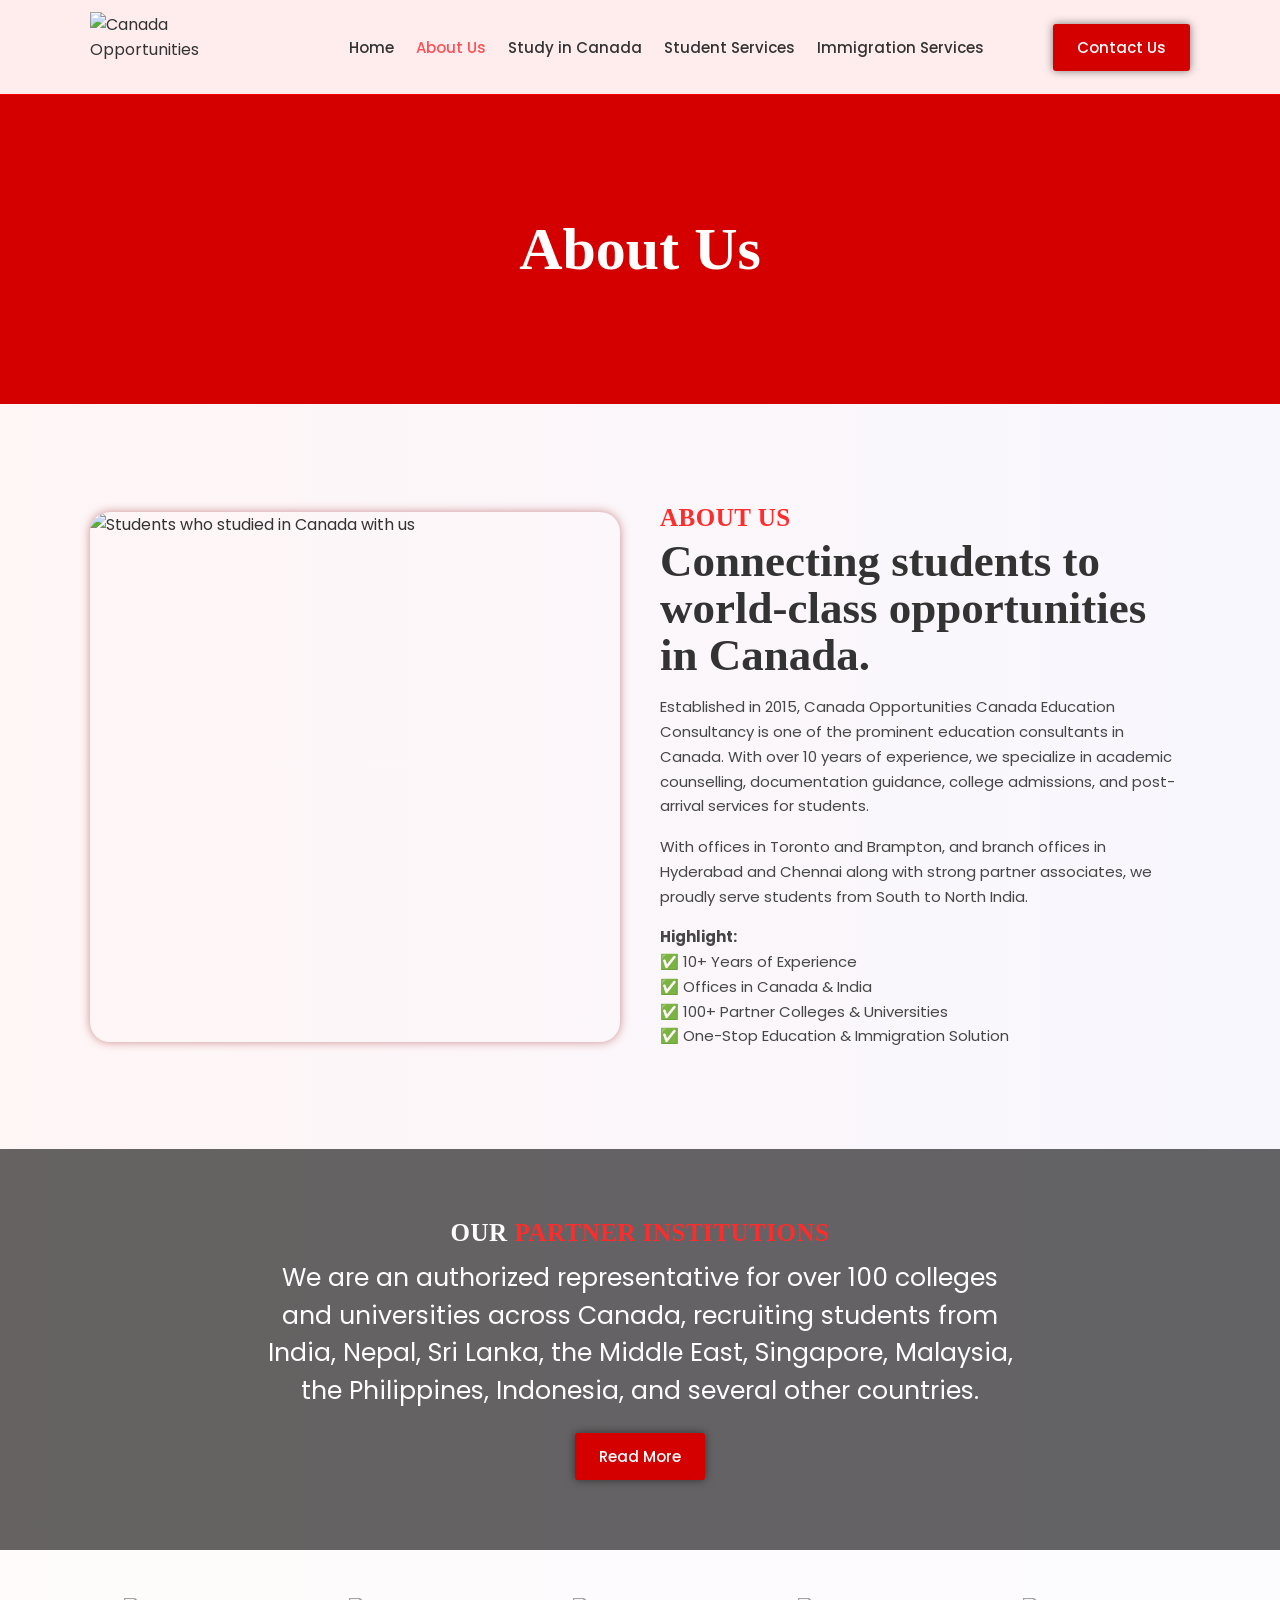
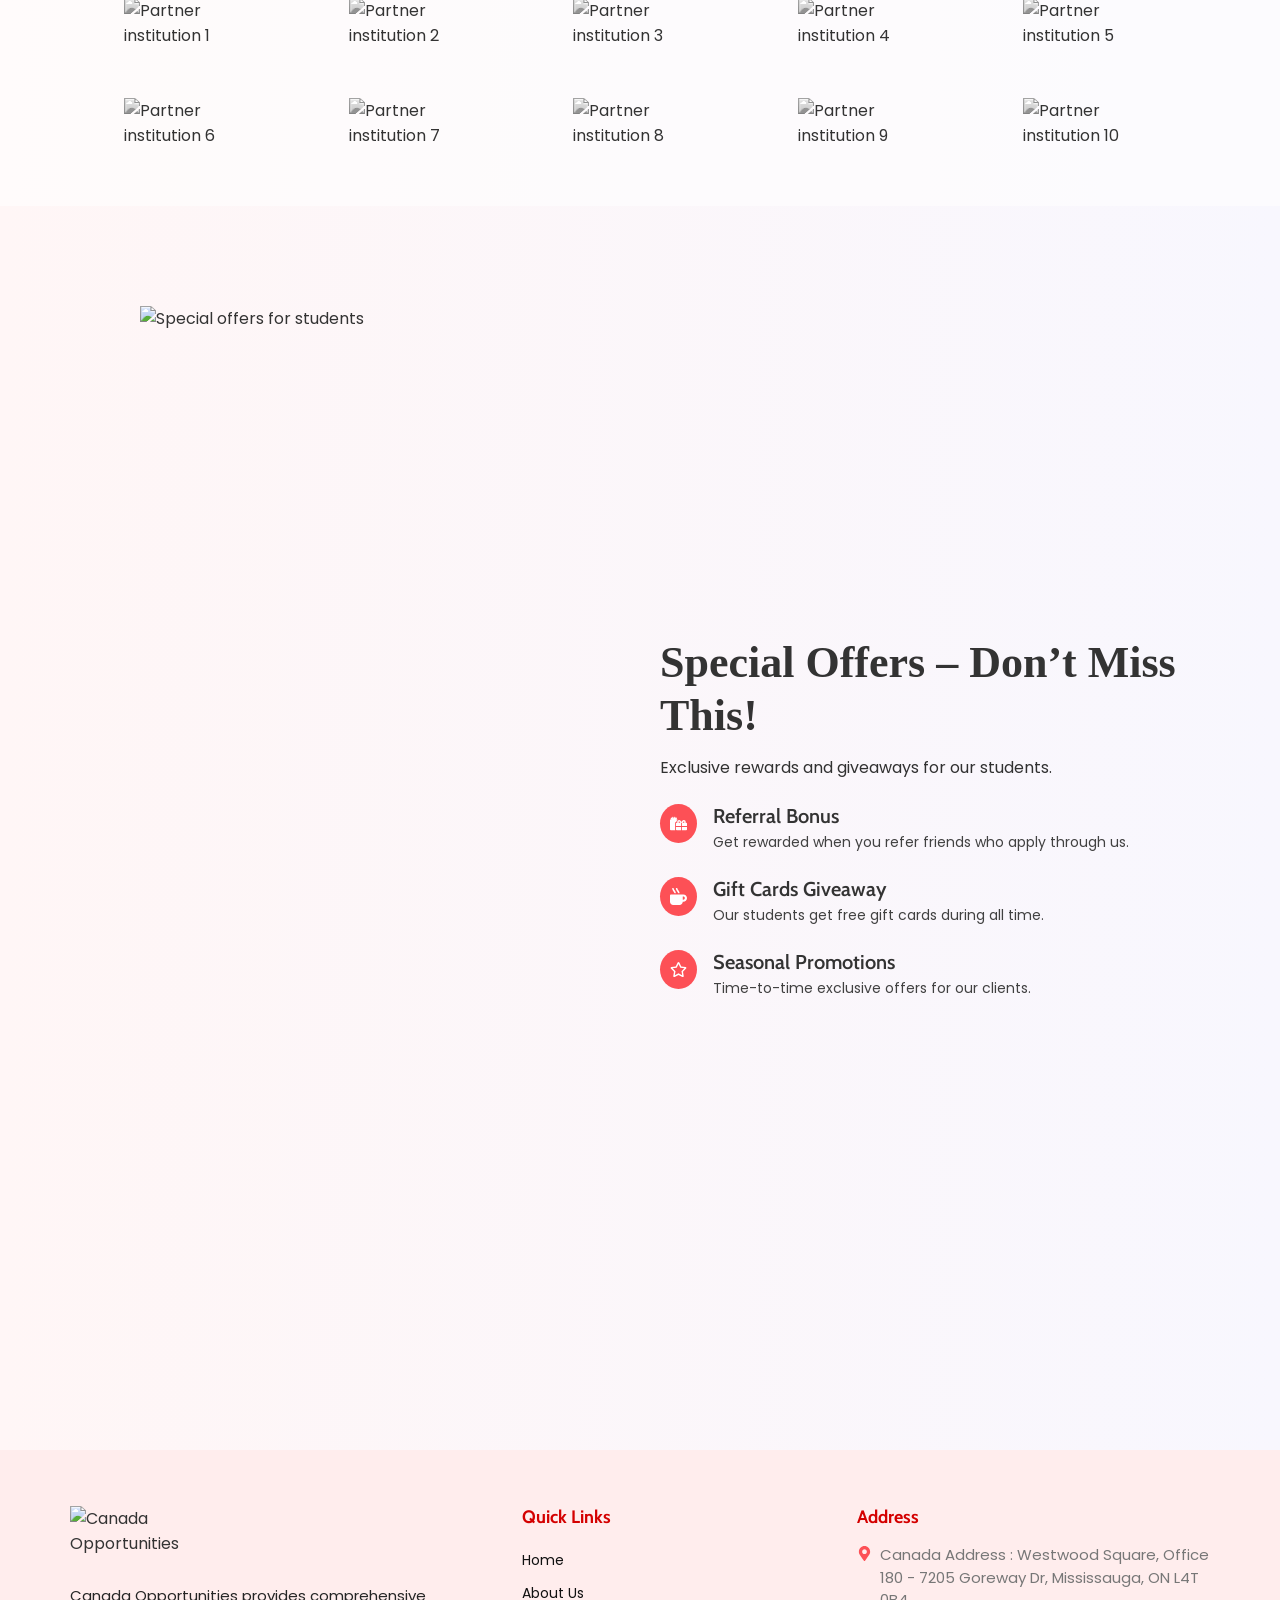
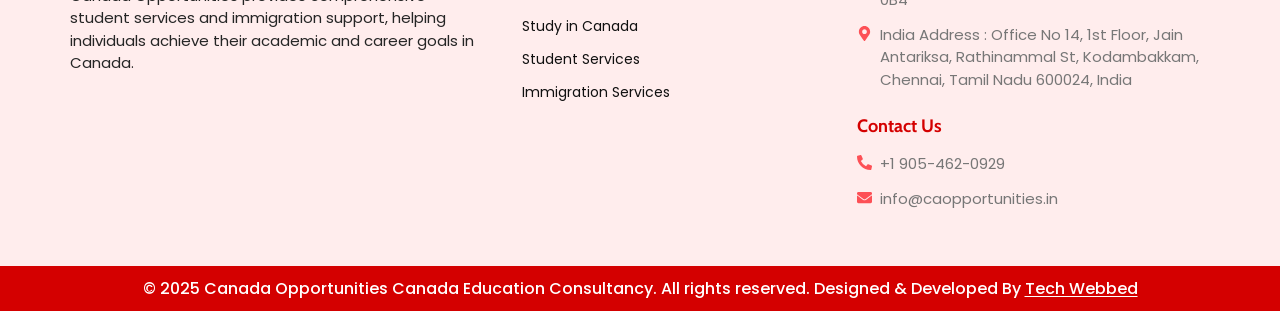
==== about-us.html @ 2dc30361 "Add files via upload" ====
<!doctype html>
<html lang="en">
<head>
<meta charset="UTF-8" />
<meta name="viewport" content="width=device-width, initial-scale=1" />
<title>About Us – Canada Opportunities</title>
<meta name="description" content="Established in 2015, Canada Opportunities is a prominent Canada education consultancy with offices in Toronto, Brampton, Hyderabad and Chennai." />
<link rel="icon" href="images/favicon-192.png" />
<link rel="preconnect" href="https://fonts.googleapis.com" />
<link rel="preconnect" href="https://fonts.gstatic.com" crossorigin />
<link href="https://fonts.googleapis.com/css2?family=Poppins:wght@300;400;500;600;700&family=Cabin:wght@400;500;600;700&family=Archivo:wght@400;500;600;700&display=swap" rel="stylesheet" />
<link rel="stylesheet" href="styles.css" />
</head>
<body>
<header class="site-header">
  <div class="container">
    <a href="index.html" class="logo">
      <img src="images/logo.png" alt="Canada Opportunities" width="190" height="70" />
    </a>
    <nav class="main-nav">
      <ul>
        <li><a href="index.html" class="">Home</a></li>
<li><a href="about-us.html" class=" active">About Us</a></li>
<li><a href="study-abroad.html" class="">Study in Canada</a></li>
<li><a href="student-services.html" class="">Student Services</a></li>
<li><a href="immigration-services.html" class="">Immigration Services</a></li>
      </ul>
    </nav>
    <a href="contact-us.html" class="btn-primary header-cta">Contact Us</a>
    <button class="menu-toggle" aria-label="Toggle menu">
      <span></span><span></span><span></span>
    </button>
  </div>
  <nav class="mobile-nav">
    <ul>
      <li><a href="index.html" class="">Home</a></li>
<li><a href="about-us.html" class=" active">About Us</a></li>
<li><a href="study-abroad.html" class="">Study in Canada</a></li>
<li><a href="student-services.html" class="">Student Services</a></li>
<li><a href="immigration-services.html" class="">Immigration Services</a></li>
      <li><a href="contact-us.html" class="btn-primary">Contact Us</a></li>
    </ul>
  </nav>
</header>
<main>
<section class="page-hero"><h1>About Us</h1></section><section class="about-section">
  <div class="container about-grid">
    <figure>
      <img src="images/about.webp" alt="Students who studied in Canada with us" width="960" height="960" />
    </figure>
    <div>
      <p class="section-heading-eyebrow">About Us</p>
      <h2 class="section-heading-title">Connecting students to world-class opportunities in Canada.</h2>
      <p class="body">Established in 2015, Canada Opportunities Canada Education Consultancy is one of the prominent education consultants in Canada. With over 10 years of experience, we specialize in academic counselling, documentation guidance, college admissions, and post-arrival services for students.</p>
      <p class="body">With offices in Toronto and Brampton, and branch offices in Hyderabad and Chennai along with strong partner associates, we proudly serve students from South to North India.</p>
      <p class="body"><strong>Highlight:</strong><br />
      &#9989; 10+ Years of Experience<br />
      &#9989; Offices in Canada &amp; India<br />
      &#9989; 100+ Partner Colleges &amp; Universities<br />
      &#9989; One-Stop Education &amp; Immigration Solution</p>
    </div>
  </div>
</section><section class="partners-section">
  <div class="container">
    <h2>Our <span>Partner Institutions</span></h2>
    <p>We are an authorized representative for over 100 colleges and universities across Canada, recruiting students from India, Nepal, Sri Lanka, the Middle East, Singapore, Malaysia, the Philippines, Indonesia, and several other countries.</p>
    <a href="student-services.html" class="btn-primary">Read More</a>
  </div>
</section><section class="partner-logos">
  <div class="container grid">
    <div class="logo-cell"><img src="images/partner-1.png" alt="Partner institution 1" width="200" height="90" loading="lazy" /></div>
    <div class="logo-cell"><img src="images/partner-2.png" alt="Partner institution 2" width="200" height="90" loading="lazy" /></div>
    <div class="logo-cell"><img src="images/partner-3.png" alt="Partner institution 3" width="200" height="90" loading="lazy" /></div>
    <div class="logo-cell"><img src="images/partner-4.png" alt="Partner institution 4" width="200" height="90" loading="lazy" /></div>
    <div class="logo-cell"><img src="images/partner-5.png" alt="Partner institution 5" width="200" height="90" loading="lazy" /></div>
    <div class="logo-cell"><img src="images/partner-6.png" alt="Partner institution 6" width="200" height="90" loading="lazy" /></div>
    <div class="logo-cell"><img src="images/partner-7.png" alt="Partner institution 7" width="200" height="90" loading="lazy" /></div>
    <div class="logo-cell"><img src="images/partner-8.png" alt="Partner institution 8" width="200" height="90" loading="lazy" /></div>
    <div class="logo-cell"><img src="images/partner-9.png" alt="Partner institution 9" width="200" height="90" loading="lazy" /></div>
    <div class="logo-cell"><img src="images/partner-10.png" alt="Partner institution 10" width="200" height="90" loading="lazy" /></div>
  </div>
</section><section class="offers-section">
  <div class="container offers-grid">
    <figure>
      <img src="images/offers.webp" alt="Special offers for students" width="1024" height="1024" loading="lazy" />
    </figure>
    <div>
      <h2>Special Offers &ndash; Don&rsquo;t Miss This!</h2>
      <p class="lead">Exclusive rewards and giveaways for our students.</p>
      <div class="offer-list">
        <div class="offer-item">
          <span class="icon"><svg viewBox="0 0 640 512"><path d="M240.6 194.1c1.9-30.8 17.3-61.2 44-79.8C279.4 103.5 268.7 96 256 96h-29.4l30.7-22c7.2-5.1 8.9-15.1 3.7-22.3l-9.3-13c-5.1-7.2-15.1-8.9-22.3-3.7l-32 22.9 11.5-30.6c3.1-8.3-1.1-17.5-9.4-20.6l-15-5.6c-8.3-3.1-17.5 1.1-20.6 9.4l-19.9 53-19.9-53.1C121 2.1 111.8-2.1 103.5 1l-15 5.6C80.2 9.7 76 19 79.2 27.2l11.5 30.6L58.6 35c-7.2-5.1-17.2-3.5-22.3 3.7l-9.3 13c-5.1 7.2-3.5 17.2 3.7 22.3l30.7 22H32c-17.7 0-32 14.3-32 32v352c0 17.7 14.3 32 32 32h168.9c-5.5-9.5-8.9-20.3-8.9-32V256c0-29.9 20.8-55 48.6-61.9zM224 480c0 17.7 14.3 32 32 32h160V384H224v96zm224 32h160c17.7 0 32-14.3 32-32v-96H448v128zm160-288h-20.4c2.6-7.6 4.4-15.5 4.4-23.8 0-35.5-27-72.2-72.1-72.2-48.1 0-75.9 47.7-87.9 75.3-12.1-27.6-39.9-75.3-87.9-75.3-45.1 0-72.1 36.7-72.1 72.2 0 8.3 1.7 16.2 4.4 23.8H256c-17.7 0-32 14.3-32 32v96h192V224h15.3l.7-.2.7.2H448v128h192v-96c0-17.7-14.3-32-32-32zm-272 0c-2.7-1.4-5.1-3-7.2-4.8-7.3-6.4-8.8-13.8-8.8-19 0-9.7 6.4-24.2 24.1-24.2 18.7 0 35.6 27.4 44.5 48H336zm199.2-4.8c-2.1 1.8-4.5 3.4-7.2 4.8h-52.6c8.8-20.3 25.8-48 44.5-48 17.7 0 24.1 14.5 24.1 24.2 0 5.2-1.5 12.6-8.8 19z"/></svg></span>
          <div>
            <h3>Referral Bonus</h3>
            <p>Get rewarded when you refer friends who apply through us.</p>
          </div>
        </div>
        <div class="offer-item">
          <span class="icon"><svg viewBox="0 0 512 512"><path d="M127.1 146.5c1.3 7.7 8 13.5 16 13.5h16.5c9.8 0 17.6-8.5 16.3-18-3.8-28.2-16.4-54.2-36.6-74.7-14.4-14.7-23.6-33.3-26.4-53.5C111.8 5.9 105 0 96.8 0H80.4C70.6 0 63 8.5 64.1 18c3.9 31.9 18 61.3 40.6 84.4 12 12.2 19.7 27.5 22.4 44.1zm112 0c1.3 7.7 8 13.5 16 13.5h16.5c9.8 0 17.6-8.5 16.3-18-3.8-28.2-16.4-54.2-36.6-74.7-14.4-14.7-23.6-33.3-26.4-53.5C223.8 5.9 217 0 208.8 0h-16.4c-9.8 0-17.5 8.5-16.3 18 3.9 31.9 18 61.3 40.6 84.4 12 12.2 19.7 27.5 22.4 44.1zM400 192H32c-17.7 0-32 14.3-32 32v192c0 53 43 96 96 96h192c53 0 96-43 96-96h16c61.8 0 112-50.2 112-112s-50.2-112-112-112zm0 160h-16v-96h16c26.5 0 48 21.5 48 48s-21.5 48-48 48z"/></svg></span>
          <div>
            <h3>Gift Cards Giveaway</h3>
            <p>Our students get free gift cards during all time.</p>
          </div>
        </div>
        <div class="offer-item">
          <span class="icon"><svg viewBox="0 0 576 512"><path d="M528.1 171.5L382 150.2 316.7 17.8c-11.7-23.6-45.6-23.9-57.4 0L194 150.2 47.9 171.5c-26.2 3.8-36.7 36.1-17.7 54.6l105.7 103-25 145.5c-4.5 26.3 23.2 46 46.4 33.7L288 439.6l130.7 68.7c23.2 12.2 50.9-7.4 46.4-33.7l-25-145.5 105.7-103c19-18.5 8.5-50.8-17.7-54.6zM388.6 312.3l23.7 138.4L288 385.4l-124.3 65.3 23.7-138.4-100.6-98 139-20.2 62.2-126 62.2 126 139 20.2-100.6 98z"/></svg></span>
          <div>
            <h3>Seasonal Promotions</h3>
            <p>Time-to-time exclusive offers for our clients.</p>
          </div>
        </div>
      </div>
    </div>
  </div>
</section>
</main>
<footer class="site-footer">
  <div class="footer-top">
    <div class="footer-grid">
      <div>
        <a href="index.html" class="logo"><img src="images/logo.png" alt="Canada Opportunities" width="190" height="70" /></a>
        <p class="about">Canada Opportunities provides comprehensive student services and immigration support, helping individuals achieve their academic and career goals in Canada.</p>
      </div>
      <div>
        <h2>Quick Links</h2>
        <ul class="footer-links">
          <li><a href="index.html">Home</a></li>
          <li><a href="about-us.html">About Us</a></li>
          <li><a href="study-abroad.html">Study in Canada</a></li>
          <li><a href="student-services.html">Student Services</a></li>
          <li><a href="immigration-services.html">Immigration Services</a></li>
        </ul>
      </div>
      <div class="footer-col">
        <div>
          <h2>Address</h2>
          <ul class="footer-list">
            <li><svg viewBox="0 0 384 512"><path d="M172.268 501.67C26.97 291.031 0 269.413 0 192 0 85.961 85.961 0 192 0s192 85.961 192 192c0 77.413-26.97 99.031-172.268 309.67-9.535 13.774-29.93 13.773-39.464 0zM192 272c44.183 0 80-35.817 80-80s-35.817-80-80-80-80 35.817-80 80 35.817 80 80 80z"/></svg> <span>Canada Address : Westwood Square, Office 180 - 7205 Goreway Dr, Mississauga, ON L4T 0B4</span></li>
            <li><svg viewBox="0 0 384 512"><path d="M172.268 501.67C26.97 291.031 0 269.413 0 192 0 85.961 85.961 0 192 0s192 85.961 192 192c0 77.413-26.97 99.031-172.268 309.67-9.535 13.774-29.93 13.773-39.464 0zM192 272c44.183 0 80-35.817 80-80s-35.817-80-80-80-80 35.817-80 80 35.817 80 80 80z"/></svg> <span>India Address : Office No 14, 1st Floor, Jain Antariksa, Rathinammal St, Kodambakkam, Chennai, Tamil Nadu 600024, India</span></li>
          </ul>
        </div>
        <div>
          <h2>Contact Us</h2>
          <ul class="footer-list">
            <li><svg viewBox="0 0 512 512"><path d="M497.39 361.8l-112-48a24 24 0 0 0-28 6.9l-49.6 60.6A370.66 370.66 0 0 1 130.6 204.11l60.6-49.6a23.94 23.94 0 0 0 6.9-28l-48-112A24.16 24.16 0 0 0 122.6.61l-104 24A24 24 0 0 0 0 48c0 256.5 207.9 464 464 464a24 24 0 0 0 23.4-18.6l24-104a24.29 24.29 0 0 0-14.01-27.6z"/></svg> <a href="tel:+19054620929">+1 905-462-0929</a></li>
            <li><svg viewBox="0 0 512 512"><path d="M502.3 190.8c3.9-3.1 9.7-.2 9.7 4.7V400c0 26.5-21.5 48-48 48H48c-26.5 0-48-21.5-48-48V195.6c0-5 5.7-7.8 9.7-4.7 22.4 17.4 52.1 39.5 154.1 113.6 21.1 15.4 56.7 47.8 92.2 47.6 35.7.3 72-32.8 92.3-47.6 102-74.1 131.6-96.3 154-113.7zM256 320c23.2.4 56.6-29.2 73.4-41.4 132.7-96.3 142.8-104.7 173.4-128.7 5.8-4.5 9.2-11.5 9.2-18.9v-19c0-26.5-21.5-48-48-48H48C21.5 64 0 85.5 0 112v19c0 7.4 3.4 14.3 9.2 18.9 30.6 23.9 40.7 32.4 173.4 128.7 16.8 12.2 50.2 41.8 73.4 41.4z"/></svg> <a href="mailto:info@caopportunities.in">info@caopportunities.in</a></li>
          </ul>
        </div>
      </div>
    </div>
  </div>
  <div class="footer-bottom">
    <p>&copy; 2025 Canada Opportunities Canada Education Consultancy. All rights reserved. Designed &amp; Developed By <a href="https://techwebbed.com" target="_blank" rel="noopener noreferrer">Tech Webbed</a></p>
  </div>
</footer>
<script src="script.js"></script>
</body>
</html>
---- styles.css ----
/* ===== Reset & base ===== */
* {
  box-sizing: border-box;
}

html {
  scroll-behavior: smooth;
}

body {
  margin: 0;
  background: linear-gradient(90deg, #fff6f6 0%, #f8f7fe 100%);
  color: #333333;
  font-family: "Poppins", -apple-system, BlinkMacSystemFont, "Segoe UI", Roboto,
    "Helvetica Neue", Arial, sans-serif;
  -webkit-font-smoothing: antialiased;
}

img {
  max-width: 100%;
  display: block;
}

a {
  text-decoration: none;
  color: inherit;
}

ul {
  list-style: none;
  margin: 0;
  padding: 0;
}

h1,
h2,
h3,
p {
  margin: 0;
}

.container {
  max-width: 1140px;
  margin: 0 auto;
  padding: 0 20px;
}

.font-serif {
  font-family: "Times New Roman", Georgia, serif;
}

.font-cabin {
  font-family: "Cabin", sans-serif;
}

.font-archivo {
  font-family: "Archivo", sans-serif;
}

/* ===== Buttons ===== */
.btn-primary {
  display: inline-block;
  background-color: #d40000;
  color: #fff;
  font-weight: 500;
  font-size: 15px;
  padding: 12px 24px;
  border-radius: 3px;
  box-shadow: 0 0 8px 0 rgba(0, 0, 0, 0.5);
  transition: box-shadow 0.2s ease, transform 0.2s ease;
  border: none;
  cursor: pointer;
}

.btn-primary:hover {
  box-shadow: 0 0 10px 0 rgba(0, 0, 0, 0.5);
  transform: translateY(-1px);
}

.btn-outline {
  display: inline-block;
  border: 1px solid #d40000;
  color: #fff;
  font-size: 16px;
  padding: 10px 25px;
  border-radius: 15px;
  transition: background-color 0.2s ease, color 0.2s ease;
}

.btn-outline:hover {
  background-color: #d40000;
}

/* ===== Section heading ===== */
.section-heading-eyebrow {
  font-family: "Times New Roman", Georgia, serif;
  text-transform: uppercase;
  color: #ff2c2c;
  font-weight: 700;
  font-size: 25px;
  line-height: 1.1;
  letter-spacing: 0.5px;
  margin: 0 0 6px;
}

.section-heading-title {
  font-family: "Times New Roman", Georgia, serif;
  color: #333333;
  font-weight: 900;
  font-size: 45px;
  line-height: 1.05;
}

.section-heading-title.small {
  font-size: 36px;
  font-weight: 700;
}

@media (max-width: 767px) {
  .section-heading-title {
    font-size: 32px;
  }
  .section-heading-title.small {
    font-size: 28px;
  }
  .section-heading-eyebrow {
    font-size: 20px;
  }
}

/* ===== Header ===== */
.site-header {
  position: relative;
  border-bottom: 1px solid #ff0000;
  background-color: #ffeded;
}

.site-header .container {
  display: flex;
  align-items: center;
  justify-content: space-between;
  gap: 16px;
  padding-top: 12px;
  padding-bottom: 12px;
}

.logo img {
  width: 150px;
  height: auto;
}

@media (min-width: 768px) {
  .logo img {
    width: 190px;
  }
}

.main-nav {
  display: none;
  flex: 1;
  justify-content: center;
}

.main-nav ul {
  display: flex;
  align-items: center;
  gap: 8px;
  font-size: 15px;
  font-weight: 500;
}

.main-nav a {
  display: inline-block;
  padding: 8px 7px;
  color: #333333;
  transition: color 0.2s ease;
}

.main-nav a:hover,
.main-nav a.active {
  color: #fd5056;
}

.header-cta {
  display: none;
}

.menu-toggle {
  display: flex;
  flex-direction: column;
  gap: 6px;
  background: none;
  border: none;
  cursor: pointer;
  padding: 8px;
}

.menu-toggle span {
  display: block;
  width: 24px;
  height: 2px;
  background-color: #333333;
}

.mobile-nav {
  display: none;
  border-top: 1px solid #ffd6d6;
  background-color: #ffeded;
}

.mobile-nav.open {
  display: block;
}

.mobile-nav ul {
  display: flex;
  flex-direction: column;
  align-items: center;
  gap: 4px;
  padding: 12px 0;
  font-size: 15px;
  font-weight: 500;
}

.mobile-nav a {
  display: block;
  padding: 8px 16px;
  color: #333333;
}

.mobile-nav a.active {
  color: #fd5056;
}

.mobile-nav .btn-primary {
  margin-top: 8px;
}

@media (min-width: 992px) {
  .main-nav {
    display: flex;
  }
  .header-cta {
    display: inline-block;
  }
  .menu-toggle,
  .mobile-nav {
    display: none !important;
  }
}

/* ===== Page hero (inner pages) ===== */
.page-hero {
  background-color: #d40000;
  padding: 70px 20px;
  text-align: center;
}

.page-hero h1 {
  font-family: "Times New Roman", Georgia, serif;
  color: #fff;
  font-weight: 700;
  font-size: 38px;
}

@media (min-width: 768px) {
  .page-hero {
    padding: 120px 20px;
  }
  .page-hero h1 {
    font-size: 60px;
  }
}

/* ===== Hero slider (home) ===== */
.hero-slider {
  position: relative;
  height: 500px;
  width: 100%;
  overflow: hidden;
}

@media (min-width: 768px) {
  .hero-slider {
    height: 560px;
  }
}

.hero-slide {
  position: absolute;
  inset: 0;
  opacity: 0;
  z-index: 0;
  transition: opacity 0.7s ease-in-out;
}

.hero-slide.active {
  opacity: 1;
  z-index: 1;
}

.hero-slide img {
  width: 100%;
  height: 100%;
  object-fit: cover;
}

.hero-slide .overlay {
  position: absolute;
  inset: 0;
  background-color: rgba(5, 5, 5, 0.48);
}

.hero-slide .content {
  position: absolute;
  inset: 0;
  z-index: 1;
  display: flex;
  align-items: center;
  justify-content: center;
  text-align: center;
  padding: 0 24px;
}

.hero-slide .content-inner {
  max-width: 1187px;
}

.hero-slide h2 {
  font-family: "Times New Roman", Georgia, serif;
  color: #fff;
  font-weight: 600;
  text-transform: capitalize;
  font-size: 34px;
  line-height: 1.15;
}

.hero-slide h3 {
  margin-top: 8px;
  color: #fff;
  font-weight: 500;
  font-size: 20px;
  line-height: 1.2;
}

.hero-slide p {
  margin-top: 12px;
  color: #fff;
  font-size: 16px;
}

@media (min-width: 768px) {
  .hero-slide h2 {
    font-size: 60px;
  }
  .hero-slide h3 {
    font-size: 35px;
  }
  .hero-slide p {
    font-size: 20px;
  }
}

.hero-slide .cta-row {
  margin-top: 24px;
  display: flex;
  flex-wrap: wrap;
  justify-content: center;
  gap: 12px;
}

.hero-arrow {
  position: absolute;
  top: 50%;
  transform: translateY(-50%);
  z-index: 2;
  background: none;
  border: none;
  cursor: pointer;
  padding: 12px;
  color: #d40000;
  display: none;
}

.hero-arrow:hover {
  background-color: rgba(255, 255, 255, 0.2);
  border-radius: 50%;
}

.hero-arrow svg {
  width: 16px;
  height: 24px;
  fill: currentColor;
}

.hero-arrow.prev {
  left: 8px;
}

.hero-arrow.next {
  right: 8px;
}

.hero-arrow.next svg {
  transform: rotate(180deg);
}

@media (min-width: 768px) {
  .hero-arrow {
    display: block;
  }
}

.hero-dots {
  position: absolute;
  bottom: 12px;
  left: 0;
  z-index: 2;
  width: 100%;
  display: flex;
  justify-content: center;
  gap: 8px;
}

.hero-dot {
  width: 9px;
  height: 9px;
  border-radius: 50%;
  background-color: #d40000;
  opacity: 0.6;
  border: none;
  cursor: pointer;
  padding: 0;
  transition: all 0.2s ease;
}

.hero-dot.active {
  background-color: #ffffff;
  opacity: 1;
  box-shadow: 0 0 0 1px #d40000;
}

/* ===== About section ===== */
.about-section {
  padding: 56px 0;
}

@media (min-width: 768px) {
  .about-section {
    padding: 100px 0;
  }
}

.about-grid {
  display: grid;
  gap: 40px;
  align-items: center;
}

@media (min-width: 768px) {
  .about-grid {
    grid-template-columns: 1fr 1fr;
  }
}

.about-grid figure {
  margin: 0 auto;
  width: 100%;
  max-width: 530px;
}

.about-grid img {
  width: 100%;
  height: auto;
  border-radius: 20px;
  box-shadow: 0 0 10px 0 rgba(158, 37, 37, 0.5);
}

.about-grid p.body {
  margin-top: 16px;
  font-size: 15px;
  line-height: 1.65;
  color: #464646;
}

/* ===== Services ===== */
.services-section {
  padding: 64px 0;
  background-color: rgba(254, 246, 246, 0.3);
}

@media (min-width: 768px) {
  .services-section {
    padding: 100px 0;
  }
}

.services-heading {
  text-align: center;
  margin-bottom: 40px;
}

.services-heading .eyebrow {
  font-size: 20px;
  font-weight: 600;
  color: #101010;
}

.services-heading .eyebrow span {
  color: #ff2c2c;
}

@media (min-width: 768px) {
  .services-heading .eyebrow {
    font-size: 25px;
  }
}

.services-heading .title {
  margin-top: 12px;
  font-weight: 900;
  font-size: 30px;
  color: #333333;
}

@media (min-width: 768px) {
  .services-heading .title {
    font-size: 45px;
  }
}

.services-grid {
  display: grid;
  gap: 24px;
  grid-template-columns: repeat(2, 1fr);
}

@media (min-width: 992px) {
  .services-grid {
    grid-template-columns: repeat(4, 1fr);
  }
}

.service-card {
  overflow: hidden;
  border-radius: 6px;
  background-color: #fff;
  text-align: center;
  box-shadow: 0 1px 3px rgba(0, 0, 0, 0.08);
  transition: transform 0.2s ease, box-shadow 0.2s ease;
}

.service-card:hover {
  transform: translateY(-4px);
  box-shadow: 0 12px 24px rgba(0, 0, 0, 0.12);
}

.service-card .thumb {
  height: 166px;
  width: 100%;
  overflow: hidden;
}

.service-card .thumb img {
  width: 100%;
  height: 100%;
  object-fit: cover;
}

.service-card .body {
  padding: 20px;
}

.service-card h3 {
  margin-bottom: 12px;
  font-weight: 700;
  font-size: 21px;
  color: #101010;
}

.service-card p {
  font-size: 15px;
  line-height: 1.6;
  color: #393939;
}

/* ===== Partners section (banner) ===== */
.partners-section {
  position: relative;
  background-image: url("images/partners-bg.jpg");
  background-size: cover;
  background-position: center;
  padding: 70px 0;
}

.partners-section::before {
  content: "";
  position: absolute;
  inset: 0;
  background-color: rgba(0, 0, 0, 0.6);
}

.partners-section .container {
  position: relative;
  text-align: center;
}

.partners-section h2 {
  font-family: "Times New Roman", Georgia, serif;
  text-transform: uppercase;
  letter-spacing: 0.5px;
  font-weight: 600;
  font-size: 22px;
  color: #fff;
}

.partners-section h2 span {
  color: #ff2c2c;
}

@media (min-width: 768px) {
  .partners-section h2 {
    font-size: 25px;
  }
}

.partners-section p {
  margin: 12px auto 0;
  max-width: 760px;
  font-size: 17px;
  line-height: 1.55;
  color: #fff;
}

@media (min-width: 768px) {
  .partners-section p {
    font-size: 25px;
    line-height: 1.5;
  }
}

.partners-section .btn-primary {
  margin-top: 24px;
}

/* ===== Partner logos strip ===== */
.partner-logos {
  padding: 40px 0;
  background-color: rgba(255, 255, 255, 0.6);
}

.partner-logos .grid {
  display: grid;
  grid-template-columns: repeat(2, 1fr);
  align-items: center;
  gap: 24px;
}

@media (min-width: 640px) {
  .partner-logos .grid {
    grid-template-columns: repeat(3, 1fr);
  }
}

@media (min-width: 768px) {
  .partner-logos .grid {
    grid-template-columns: repeat(5, 1fr);
  }
}

.partner-logos .logo-cell {
  display: flex;
  align-items: center;
  justify-content: center;
  padding: 8px;
}

.partner-logos img {
  max-height: 60px;
  width: auto;
  object-fit: contain;
  filter: grayscale(100%);
  transition: filter 0.2s ease;
}

.partner-logos img:hover {
  filter: grayscale(0%);
}

/* ===== Offers section ===== */
.offers-section {
  padding: 56px 0;
}

@media (min-width: 768px) {
  .offers-section {
    padding: 100px 0;
  }
}

.offers-grid {
  display: grid;
  gap: 40px;
  align-items: center;
}

@media (min-width: 768px) {
  .offers-grid {
    grid-template-columns: 1fr 1fr;
  }
}

.offers-grid figure {
  margin: 0 auto;
  width: 100%;
  max-width: 430px;
}

.offers-grid h2 {
  font-family: "Times New Roman", Georgia, serif;
  font-weight: 900;
  font-size: 30px;
  line-height: 1.2;
  color: #333333;
}

@media (min-width: 768px) {
  .offers-grid h2 {
    font-size: 44px;
  }
}

.offers-grid > div > p.lead {
  margin-top: 12px;
  font-size: 16px;
  line-height: 1.6;
  color: #313131;
}

.offer-list {
  margin-top: 24px;
  display: flex;
  flex-direction: column;
  gap: 24px;
}

.offer-item {
  display: flex;
  align-items: flex-start;
  gap: 16px;
}

.offer-item .icon {
  flex-shrink: 0;
  width: 37px;
  height: 39px;
  border-radius: 50%;
  background-color: #fd5056;
  display: flex;
  align-items: center;
  justify-content: center;
}

.offer-item .icon svg {
  width: 17px;
  height: 17px;
  fill: #fff;
}

.offer-item h3 {
  font-family: "Cabin", sans-serif;
  font-weight: 600;
  font-size: 18px;
  color: #333333;
}

@media (min-width: 768px) {
  .offer-item h3 {
    font-size: 20px;
  }
}

.offer-item p {
  margin-top: 4px;
  font-size: 14px;
  color: #414141;
}

/* ===== Reviews marquee ===== */
.reviews-section {
  padding: 56px 0;
  text-align: center;
}

@media (min-width: 768px) {
  .reviews-section {
    padding: 100px 0;
  }
}

.reviews-section .title {
  font-family: "Times New Roman", Georgia, serif;
  font-weight: 900;
  font-size: 30px;
  color: #333333;
}

@media (min-width: 768px) {
  .reviews-section .title {
    font-size: 45px;
  }
}

.reviews-section .subtitle {
  margin: 12px auto 0;
  max-width: 640px;
  font-size: 15px;
  line-height: 1.6;
  color: #474747;
}

.marquee-viewport {
  position: relative;
  margin-top: 40px;
  overflow: hidden;
}

.marquee-track {
  display: flex;
  width: max-content;
  animation: marquee 40s linear infinite;
}

.marquee-track:hover {
  animation-play-state: paused;
}

@keyframes marquee {
  from {
    transform: translateX(0);
  }
  to {
    transform: translateX(-50%);
  }
}

.marquee-track .review-item {
  flex-shrink: 0;
  margin: 0 10px;
}

.marquee-track img {
  height: 220px;
  width: auto;
  border-radius: 10px;
  object-fit: cover;
  box-shadow: 0 4px 10px rgba(0, 0, 0, 0.15);
}

@media (min-width: 768px) {
  .marquee-track img {
    height: 252px;
  }
}

/* ===== Footer ===== */
.site-footer {
  margin-top: 20px;
}

.footer-top {
  background-color: #ffeded;
  padding: 56px 20px;
}

.footer-grid {
  max-width: 1140px;
  margin: 0 auto;
  display: grid;
  gap: 40px;
}

@media (min-width: 768px) {
  .footer-grid {
    grid-template-columns: 1.4fr 1fr 1.2fr;
  }
}

.footer-grid .logo img {
  width: 170px;
  margin-bottom: 16px;
}

.footer-grid p.about {
  font-size: 15px;
  line-height: 1.5;
  color: #252525;
}

.footer-grid h2 {
  margin-bottom: 16px;
  font-family: "Cabin", sans-serif;
  font-weight: 700;
  font-size: 18px;
  color: #d40000;
}

.footer-links li a {
  display: inline-block;
  padding: 6px 0;
  font-size: 14px;
  color: #101010;
  transition: color 0.2s ease;
}

.footer-links li a:hover {
  color: #d40000;
}

.footer-col {
  display: flex;
  flex-direction: column;
  gap: 24px;
}

.footer-list li {
  display: flex;
  gap: 8px;
  margin-bottom: 12px;
  font-size: 15px;
  line-height: 1.5;
  color: #777777;
}

.footer-list li:last-child {
  margin-bottom: 0;
}

.footer-list svg {
  flex-shrink: 0;
  width: 15px;
  height: 15px;
  fill: #fd5056;
  margin-top: 2px;
}

.footer-list a {
  color: #777777;
  transition: color 0.2s ease;
}

.footer-list a:hover {
  color: #d40000;
}

.footer-bottom {
  background-color: #d40000;
  padding: 10px 20px;
}

.footer-bottom p {
  text-align: center;
  font-size: 16px;
  font-weight: 500;
  color: #fff;
}

.footer-bottom a {
  text-decoration: underline;
  text-underline-offset: 2px;
}

/* ===== Generic content sections (inner pages) ===== */
.section {
  padding: 56px 0;
}

@media (min-width: 768px) {
  .section {
    padding: 100px 0;
  }
}

.section.alt {
  background-color: rgba(255, 255, 255, 0.4);
}

.two-col {
  display: grid;
  gap: 40px;
}

@media (min-width: 768px) {
  .two-col {
    grid-template-columns: 1fr 1fr;
  }
}

.two-col.reverse > *:first-child {
  order: 2;
}

@media (max-width: 767px) {
  .two-col.reverse > *:first-child {
    order: 0;
  }
}

.body-text {
  margin-top: 16px;
  font-size: 15px;
  line-height: 1.65;
  color: #464646;
}

.check-list {
  display: flex;
  flex-direction: column;
  gap: 12px;
}

.check-list li {
  display: flex;
  align-items: flex-start;
  gap: 12px;
  font-size: 15px;
  color: #333333;
}

.check-list svg {
  flex-shrink: 0;
  width: 20px;
  height: 20px;
  fill: #d40000;
  margin-top: 2px;
}

/* Study in Canada: about-canada facts box */
.facts-box {
  align-self: center;
  border-radius: 12px;
  background-color: rgba(255, 255, 255, 0.6);
  padding: 24px;
  display: grid;
  grid-template-columns: 1fr 1fr;
  gap: 16px 24px;
}

.facts-box .label {
  font-family: "Cabin", sans-serif;
  font-weight: 600;
  font-size: 13px;
  text-transform: uppercase;
  letter-spacing: 0.4px;
  color: #d40000;
}

.facts-box .value {
  margin-top: 4px;
  font-size: 16px;
  color: #333333;
}

/* Study in Canada: highlight cards */
.highlight-grid {
  margin-top: 40px;
  display: grid;
  gap: 24px;
  grid-template-columns: repeat(2, 1fr);
}

@media (min-width: 640px) {
  .highlight-grid {
    grid-template-columns: repeat(2, 1fr);
  }
}

@media (min-width: 992px) {
  .highlight-grid {
    grid-template-columns: repeat(4, 1fr);
  }
}

.highlight-card {
  border-radius: 8px;
  background-color: #fff;
  padding: 24px;
  text-align: center;
  box-shadow: 0 1px 3px rgba(0, 0, 0, 0.08);
  transition: transform 0.2s ease, box-shadow 0.2s ease;
}

.highlight-card:hover {
  transform: translateY(-4px);
  box-shadow: 0 12px 24px rgba(0, 0, 0, 0.12);
}

.highlight-card h3 {
  font-family: "Cabin", sans-serif;
  font-weight: 600;
  font-size: 17px;
  color: #333333;
}

.highlight-card p {
  margin-top: 8px;
  font-size: 14px;
  line-height: 1.6;
  color: #474747;
}

.hero-image-block {
  margin-bottom: 40px;
  overflow: hidden;
  border-radius: 12px;
}

.hero-image-block img {
  width: 100%;
  height: auto;
  object-fit: cover;
}

/* Service / immigration rows */
.rows-section {
  display: flex;
  flex-direction: column;
}

.rows-section > .row {
  padding: 40px 0;
  border-top: 1px solid #ffe0e0;
}

.rows-section > .row:first-child {
  border-top: none;
}

.row-image {
  margin: 0 auto;
  width: 100%;
  max-width: 480px;
  overflow: hidden;
  border-radius: 12px;
  box-shadow: 0 6px 18px rgba(0, 0, 0, 0.1);
}

.row-image img {
  width: 100%;
  height: auto;
  object-fit: cover;
}

.row-image.wide {
  max-width: 520px;
}

.row-title {
  font-family: "Times New Roman", Georgia, serif;
  font-weight: 700;
  font-size: 24px;
  color: #333333;
}

@media (min-width: 768px) {
  .row-title {
    font-size: 28px;
  }
}

.row-subtitle {
  margin-top: 4px;
  font-family: "Cabin", sans-serif;
  font-weight: 600;
  font-size: 18px;
  color: #d40000;
}

/* Contact page */
.contact-grid {
  display: grid;
  gap: 48px;
}

@media (min-width: 768px) {
  .contact-grid {
    grid-template-columns: 1fr 1fr;
  }
}

.contact-form {
  display: flex;
  flex-direction: column;
  gap: 16px;
  margin-top: 16px;
}

.form-field label {
  display: block;
  margin-bottom: 6px;
  font-size: 14px;
  font-weight: 500;
  color: #333333;
}

.form-field input,
.form-field textarea {
  width: 100%;
  padding: 10px 16px;
  border: 1px solid #d1d5db;
  border-radius: 6px;
  font-family: inherit;
  font-size: 14px;
  color: #333333;
  outline: none;
  transition: border-color 0.2s ease, box-shadow 0.2s ease;
}

.form-field input:focus,
.form-field textarea:focus {
  border-color: #d40000;
  box-shadow: 0 0 0 1px #d40000;
}

.form-field textarea {
  resize: none;
}

.char-count {
  display: flex;
  justify-content: space-between;
  align-items: center;
  margin-bottom: 6px;
}

.char-count span {
  font-size: 12px;
  color: #9ca3af;
}

.contact-image {
  margin-bottom: 32px;
  overflow: hidden;
  border-radius: 12px;
  box-shadow: 0 6px 18px rgba(0, 0, 0, 0.1);
}

.contact-image img {
  width: 100%;
  height: auto;
  object-fit: cover;
}

.contact-info-block {
  margin-bottom: 32px;
}

.contact-info-block h3 {
  margin-bottom: 12px;
  font-family: "Cabin", sans-serif;
  font-weight: 700;
  font-size: 18px;
  color: #d40000;
}

.contact-info-block ul {
  display: flex;
  flex-direction: column;
  gap: 12px;
}

.contact-info-block li {
  display: flex;
  align-items: flex-start;
  gap: 8px;
  font-size: 15px;
  line-height: 1.6;
  color: #464646;
}

.contact-info-block svg {
  flex-shrink: 0;
  width: 16px;
  height: 16px;
  fill: #d40000;
  margin-top: 3px;
}

.form-note {
  font-size: 13px;
  margin-top: -4px;
}

.form-note.success {
  color: #15803d;
}

.form-note.hidden {
  display: none;
}
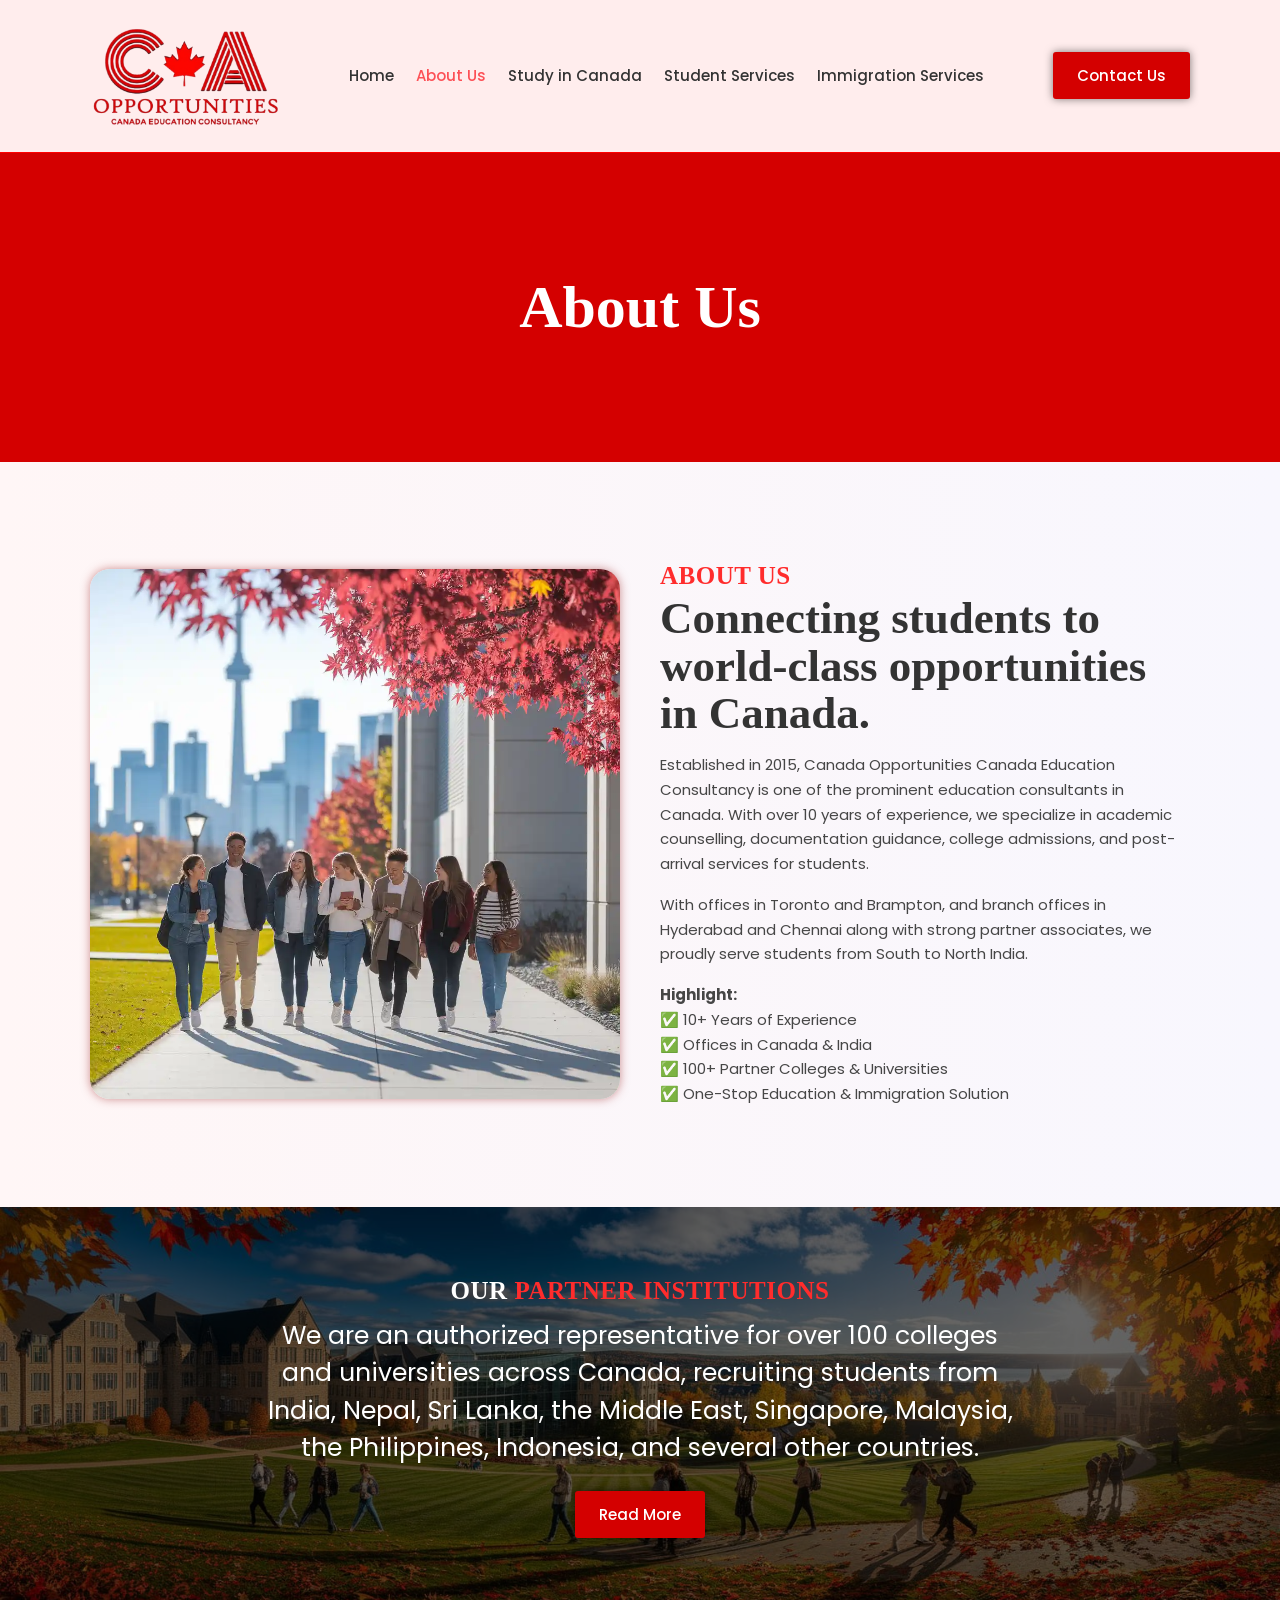
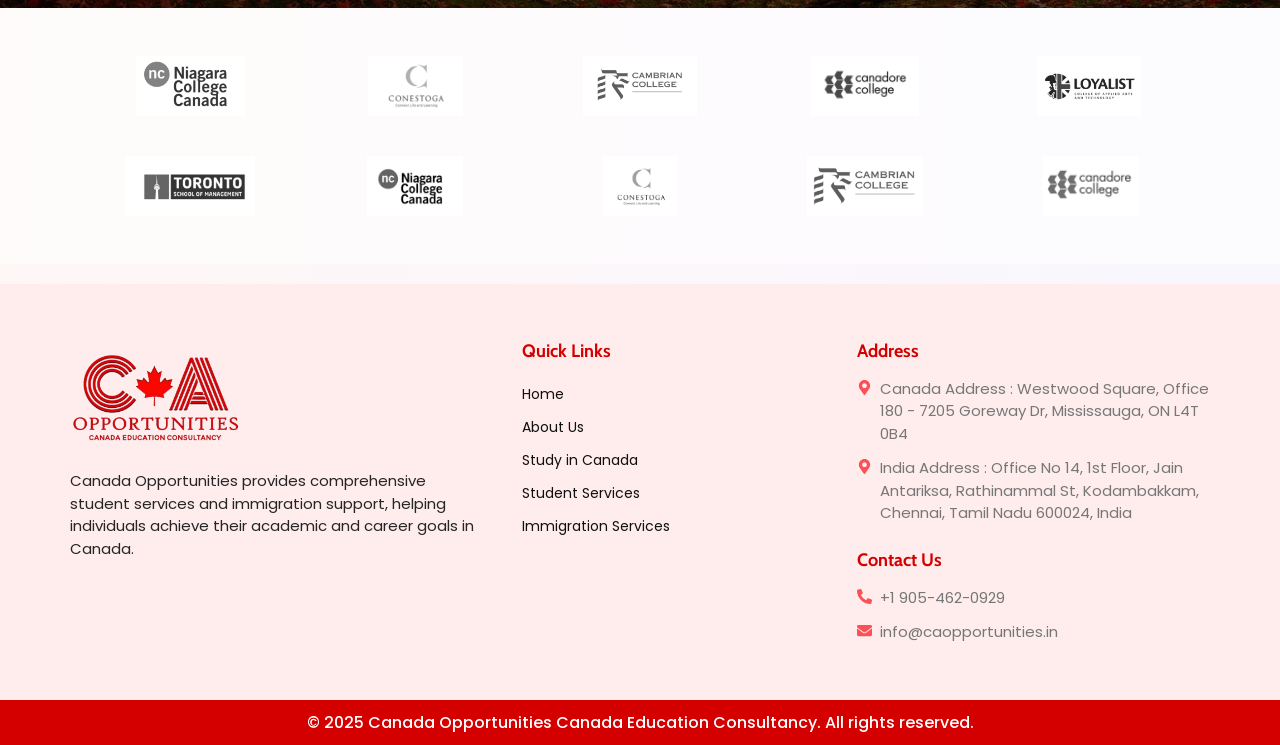
==== commit bf28f86d: "Remove Special Offers, Happy Clients, and footer credit - Drop the Special Offers section (image + 3" ====
--- a/about-us.html
+++ b/about-us.html
@@ -79,39 +79,6 @@
     <div class="logo-cell"><img src="images/partner-9.png" alt="Partner institution 9" width="200" height="90" loading="lazy" /></div>
     <div class="logo-cell"><img src="images/partner-10.png" alt="Partner institution 10" width="200" height="90" loading="lazy" /></div>
   </div>
-</section><section class="offers-section">
-  <div class="container offers-grid">
-    <figure>
-      <img src="images/offers.webp" alt="Special offers for students" width="1024" height="1024" loading="lazy" />
-    </figure>
-    <div>
-      <h2>Special Offers &ndash; Don&rsquo;t Miss This!</h2>
-      <p class="lead">Exclusive rewards and giveaways for our students.</p>
-      <div class="offer-list">
-        <div class="offer-item">
-          <span class="icon"><svg viewBox="0 0 640 512"><path d="M240.6 194.1c1.9-30.8 17.3-61.2 44-79.8C279.4 103.5 268.7 96 256 96h-29.4l30.7-22c7.2-5.1 8.9-15.1 3.7-22.3l-9.3-13c-5.1-7.2-15.1-8.9-22.3-3.7l-32 22.9 11.5-30.6c3.1-8.3-1.1-17.5-9.4-20.6l-15-5.6c-8.3-3.1-17.5 1.1-20.6 9.4l-19.9 53-19.9-53.1C121 2.1 111.8-2.1 103.5 1l-15 5.6C80.2 9.7 76 19 79.2 27.2l11.5 30.6L58.6 35c-7.2-5.1-17.2-3.5-22.3 3.7l-9.3 13c-5.1 7.2-3.5 17.2 3.7 22.3l30.7 22H32c-17.7 0-32 14.3-32 32v352c0 17.7 14.3 32 32 32h168.9c-5.5-9.5-8.9-20.3-8.9-32V256c0-29.9 20.8-55 48.6-61.9zM224 480c0 17.7 14.3 32 32 32h160V384H224v96zm224 32h160c17.7 0 32-14.3 32-32v-96H448v128zm160-288h-20.4c2.6-7.6 4.4-15.5 4.4-23.8 0-35.5-27-72.2-72.1-72.2-48.1 0-75.9 47.7-87.9 75.3-12.1-27.6-39.9-75.3-87.9-75.3-45.1 0-72.1 36.7-72.1 72.2 0 8.3 1.7 16.2 4.4 23.8H256c-17.7 0-32 14.3-32 32v96h192V224h15.3l.7-.2.7.2H448v128h192v-96c0-17.7-14.3-32-32-32zm-272 0c-2.7-1.4-5.1-3-7.2-4.8-7.3-6.4-8.8-13.8-8.8-19 0-9.7 6.4-24.2 24.1-24.2 18.7 0 35.6 27.4 44.5 48H336zm199.2-4.8c-2.1 1.8-4.5 3.4-7.2 4.8h-52.6c8.8-20.3 25.8-48 44.5-48 17.7 0 24.1 14.5 24.1 24.2 0 5.2-1.5 12.6-8.8 19z"/></svg></span>
-          <div>
-            <h3>Referral Bonus</h3>
-            <p>Get rewarded when you refer friends who apply through us.</p>
-          </div>
-        </div>
-        <div class="offer-item">
-          <span class="icon"><svg viewBox="0 0 512 512"><path d="M127.1 146.5c1.3 7.7 8 13.5 16 13.5h16.5c9.8 0 17.6-8.5 16.3-18-3.8-28.2-16.4-54.2-36.6-74.7-14.4-14.7-23.6-33.3-26.4-53.5C111.8 5.9 105 0 96.8 0H80.4C70.6 0 63 8.5 64.1 18c3.9 31.9 18 61.3 40.6 84.4 12 12.2 19.7 27.5 22.4 44.1zm112 0c1.3 7.7 8 13.5 16 13.5h16.5c9.8 0 17.6-8.5 16.3-18-3.8-28.2-16.4-54.2-36.6-74.7-14.4-14.7-23.6-33.3-26.4-53.5C223.8 5.9 217 0 208.8 0h-16.4c-9.8 0-17.5 8.5-16.3 18 3.9 31.9 18 61.3 40.6 84.4 12 12.2 19.7 27.5 22.4 44.1zM400 192H32c-17.7 0-32 14.3-32 32v192c0 53 43 96 96 96h192c53 0 96-43 96-96h16c61.8 0 112-50.2 112-112s-50.2-112-112-112zm0 160h-16v-96h16c26.5 0 48 21.5 48 48s-21.5 48-48 48z"/></svg></span>
-          <div>
-            <h3>Gift Cards Giveaway</h3>
-            <p>Our students get free gift cards during all time.</p>
-          </div>
-        </div>
-        <div class="offer-item">
-          <span class="icon"><svg viewBox="0 0 576 512"><path d="M528.1 171.5L382 150.2 316.7 17.8c-11.7-23.6-45.6-23.9-57.4 0L194 150.2 47.9 171.5c-26.2 3.8-36.7 36.1-17.7 54.6l105.7 103-25 145.5c-4.5 26.3 23.2 46 46.4 33.7L288 439.6l130.7 68.7c23.2 12.2 50.9-7.4 46.4-33.7l-25-145.5 105.7-103c19-18.5 8.5-50.8-17.7-54.6zM388.6 312.3l23.7 138.4L288 385.4l-124.3 65.3 23.7-138.4-100.6-98 139-20.2 62.2-126 62.2 126 139 20.2-100.6 98z"/></svg></span>
-          <div>
-            <h3>Seasonal Promotions</h3>
-            <p>Time-to-time exclusive offers for our clients.</p>
-          </div>
-        </div>
-      </div>
-    </div>
-  </div>
 </section>
 </main>
 <footer class="site-footer">
@@ -150,7 +117,7 @@
     </div>
   </div>
   <div class="footer-bottom">
-    <p>&copy; 2025 Canada Opportunities Canada Education Consultancy. All rights reserved. Designed &amp; Developed By <a href="https://techwebbed.com" target="_blank" rel="noopener noreferrer">Tech Webbed</a></p>
+    <p>&copy; 2025 Canada Opportunities Canada Education Consultancy. All rights reserved.</p>
   </div>
 </footer>
 <script src="script.js"></script>
